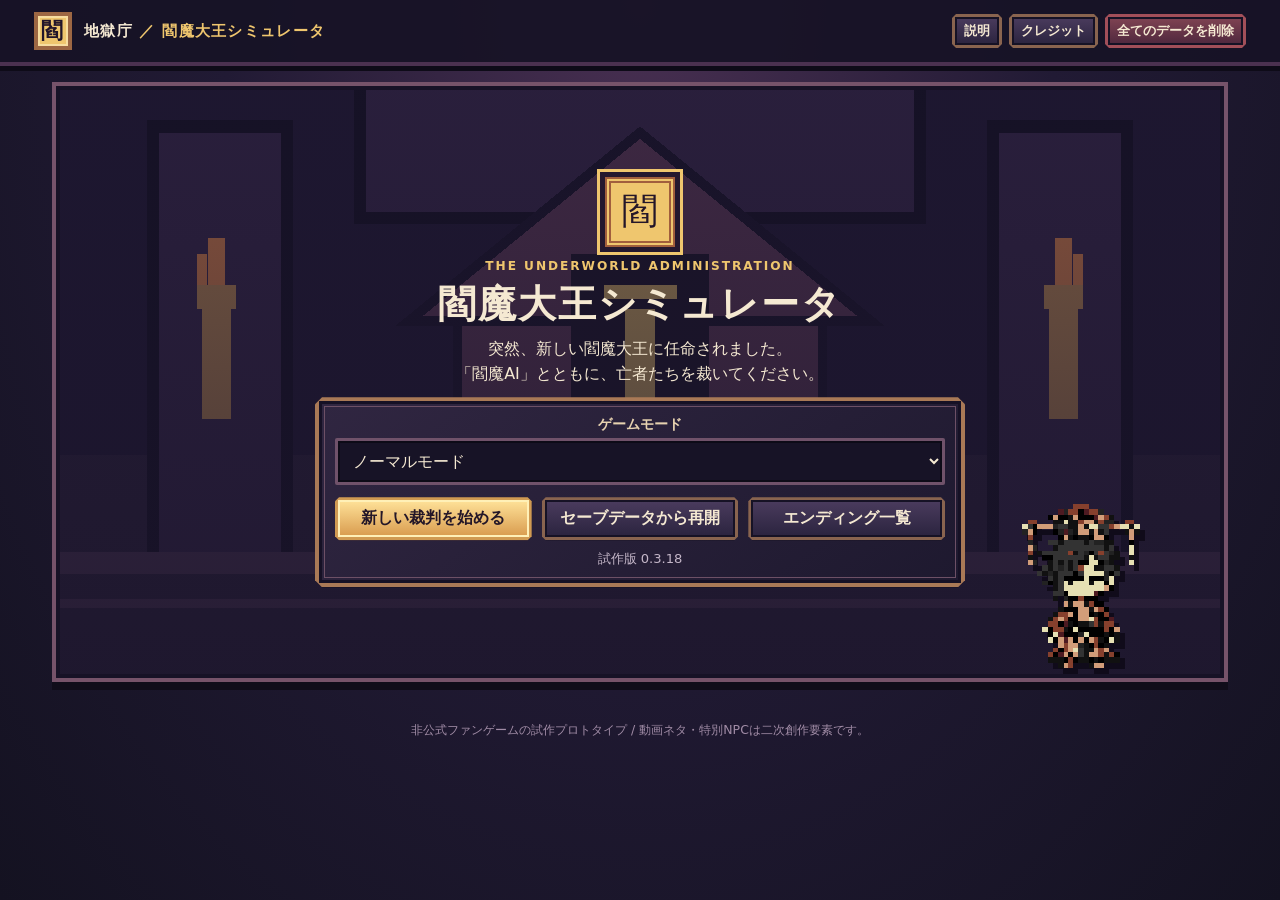
==== index.html @ 57f13fd4 "Add files via upload" ====
<!doctype html>
<html lang="ja">
<head>
  <meta charset="utf-8"><meta name="viewport" content="width=device-width, initial-scale=1">
  <meta name="theme-color" content="#211a34">
  <title>閻魔大王シミュレータ（試作版 0.3.18）</title>
  <link rel="stylesheet" href="css/style.css">
</head>
<body data-page="home">
  <header class="site-header">
    <div class="brand"><span class="brand-mark">閻</span><div class="brand-name">地獄庁 <span>／ 閻魔大王シミュレータ</span></div></div>
    <div class="top-actions"><button class="pixel-button small" onclick="EnmaUI.openHelp('court')">説明</button><button class="pixel-button small" onclick="EnmaUI.showCredits()">クレジット</button><button class="pixel-button small danger" onclick="EnmaUI.confirmClearAllData()">全てのデータを削除</button></div>
  </header>
  <main>
    <section class="home-hero">
      <div class="home-content stack">
        <div class="seal">閻</div>
        <div class="eyebrow">THE UNDERWORLD ADMINISTRATION</div>
        <h1>閻魔大王シミュレータ</h1>
        <p class="home-description">突然、新しい閻魔大王に任命されました。<br>「閻魔AI」とともに、亡者たちを裁いてください。</p>
        <div class="pixel-frame home-menu stack">
          <div>
            <label for="modeSelect">ゲームモード</label>
            <select id="modeSelect"><option value="normal">ノーマルモード</option><option value="sandbox" disabled>サンドボックスモード（未実装）</option></select>
          </div>
          <div class="home-buttons">
            <button class="pixel-button primary" id="startGame">新しい裁判を始める</button>
            <button class="pixel-button" id="continueGame">セーブデータから再開</button>
            <button class="pixel-button" id="endingsButton">エンディング一覧</button>
          </div>
          <p class="muted small-text" style="margin:0">試作版 0.3.18</p>
        </div>
      </div>
      <div class="home-judge" aria-label="閻魔大王">
        <img class="character-image judge" src="assets/judge.svg" alt="閻魔大王のドット絵">
      </div>
    </section>
  </main>
  <footer class="site-footer">非公式ファンゲームの試作プロトタイプ / 動画ネタ・特別NPCは二次創作要素です。</footer>
  <div class="modal-back" id="modalBack" onclick="if(event.target===this)EnmaUI.closeModal()"><div class="modal" id="modal"></div></div>
  <script src="js/config.js"></script><script src="js/data.js"></script><script src="js/content.js"></script><script src="js/storage.js"></script><script src="js/game.js"></script><script src="js/ui.js"></script>
</body></html>
---- css/style.css ----
:root {
  --ink: #f5e9d2;
  --muted: #c4b6c8;
  --gold: #efc66e;
  --gold-deep: #9a633d;
  --panel: #211b35;
  --panel-2: #302642;
  --panel-3: #3d304d;
  --line: #775777;
  --red: #d46b61;
  --green: #9dcc9b;
  --shadow: #090713cc;
}
* { box-sizing: border-box; }

/* 共通レイアウト・ヘッダー */
html { min-height: 100%; background: #171326; }
body {
  min-height: 100vh; margin: 0; color: var(--ink);
  font-family: "Yu Gothic", "Hiragino Kaku Gothic ProN", Meiryo, system-ui, sans-serif;
  background: radial-gradient(ellipse at 50% 0, #493052 0, #211a34 46%, #141221 100%);
  image-rendering: pixelated;
}
button, input, select { font: inherit; }
button { cursor: pointer; }
a { color: var(--gold); }
.site-header {
  min-height: 66px; display: flex; align-items: center; justify-content: space-between;
  gap: 12px; padding: 10px clamp(14px, 3vw, 34px);
  background: #171326eF; border-bottom: 4px solid #4b3150;
  box-shadow: 0 5px 0 #0e0b18; position: relative; z-index: 5;
}
.brand { display: flex; align-items: center; gap: 12px; font-weight: 900; letter-spacing: .08em; }
.brand-mark { display: grid; place-items: center; width: 38px; height: 38px; color: #21152a; background: var(--gold); border: 4px solid #9d6743; box-shadow: inset 0 0 0 2px #f7dda0; font-size: 22px; }
.brand-name { font-size: .96rem; line-height: 1.35; }
.brand-name span { color: var(--gold); }
.top-actions { display: flex; flex-wrap: wrap; gap: 7px; }
.pixel-button {
  color: var(--ink); border: 3px solid #89644f; background: linear-gradient(#4b3c5e, #2a233e);
  box-shadow: inset 0 0 0 2px #161225, 0 3px 0 #110d1b;
  border-radius: 2px; padding: 8px 13px; min-height: 38px; font-weight: 700;
  clip-path: polygon(4px 0,calc(100% - 4px) 0,100% 4px,100% calc(100% - 4px),calc(100% - 4px) 100%,4px 100%,0 calc(100% - 4px),0 4px);
}
.pixel-button:hover { filter: brightness(1.18); transform: translateY(-1px); }
.pixel-button:disabled { opacity: .38; cursor: not-allowed; transform: none; }
.pixel-button.primary { color: #241728; border-color: #d09a52; background: linear-gradient(#ffe39a, #d89a4d); box-shadow: inset 0 0 0 2px #fff0b7, 0 3px 0 #63402f; }
.pixel-button.danger { border-color: #a24f59; background: linear-gradient(#814453, #4e273d); }
.pixel-button.small { min-height: 30px; padding: 5px 9px; font-size: .82rem; }
main { max-width: 1220px; margin: 0 auto; padding: clamp(18px, 3vw, 32px) clamp(12px, 2vw, 22px) 45px; }
.page-title { margin: 0 0 18px; }
.eyebrow { color: var(--gold); font-size: .76rem; font-weight: 900; letter-spacing: .16em; }
h1, h2, h3, p { margin-top: 0; }
h1 { margin-bottom: .45em; font-size: clamp(1.7rem, 4vw, 2.8rem); letter-spacing: .05em; }
h2 { margin-bottom: .6em; font-size: clamp(1.2rem, 2.4vw, 1.6rem); }
h3 { margin-bottom: .35em; font-size: 1rem; }
p { line-height: 1.75; }
.muted { color: var(--muted); }
.small-text { font-size: .82rem; }
.pixel-frame {
  position: relative; padding: 17px; background: linear-gradient(145deg, #302641, #1e192f);
  border: 4px solid #a97956; box-shadow: inset 0 0 0 3px #161125, 0 7px 0 #110d1c, 0 12px 25px #08061177;
  clip-path: polygon(7px 0,calc(100% - 7px) 0,100% 7px,100% calc(100% - 7px),calc(100% - 7px) 100%,7px 100%,0 calc(100% - 7px),0 7px);
}
.pixel-frame::before { content: ""; position: absolute; inset: 5px; border: 1px solid #6d5066; pointer-events: none; }
.stack { display: grid; gap: 15px; }
.row { display: flex; align-items: center; gap: 12px; flex-wrap: wrap; }
.between { justify-content: space-between; }
.grid2 { display: grid; grid-template-columns: minmax(0,1fr) minmax(0,1fr); gap: 14px; }
/* タイトル画面：説明文を短くし、縦方向の余白も小さくしています。 */
body[data-page="home"] main { padding-top: 16px; padding-bottom: 20px; }
.home-hero {
  position: relative; min-height: min(600px, calc(100vh - 180px)); display: grid; place-items: center; text-align: center;
  background: linear-gradient(#1a142a88, #1a142acc), url("../assets/title-bg.svg") center/cover no-repeat;
  border: 4px solid #76536a; box-shadow: inset 0 0 0 4px #171226, 0 8px 0 #100d1a; padding: 16px 14px;
}
/* 裁判画面と同じく、閻魔大王を画面右側の下寄りに配置します。 */
.home-judge {
  position: absolute; right: clamp(12px, 2.2vw, 30px); bottom: 10px; z-index: 1;
  width: clamp(110px, 14vw, 180px); pointer-events: none;
}
.home-judge .character-image.judge { width: clamp(92px, 10vw, 140px); max-height: 220px; }
.home-content { position: relative; z-index: 2; }
.seal { width: 104px; height: 104px; display: grid; place-items: center; margin: 0 auto 20px; color: #241629; background: var(--gold); border: 8px double #a15e3d; box-shadow: 0 0 0 5px #24182e, 0 0 0 8px var(--gold); font-family: serif; font-size: 3.2rem; }
.home-content { width: min(650px, 100%); }
.home-content.stack { gap: 7px; }
.home-content .seal { width: 70px; height: 70px; margin: 0 auto 5px; font-size: 2.25rem; border-width: 6px; }

.home-content h1 { margin: 0; font-size: clamp(1.55rem, 3.5vw, 2.35rem); }
.home-description { margin: 0 0 4px; line-height: 1.55; }
.home-menu { gap: 8px; padding: 12px 16px; }
.home-menu label { margin: 2px 0 4px; }
label { display: block; margin: 9px 0 6px; color: #e7d2b0; font-size: .9rem; font-weight: 700; }
select, input[type="text"] {
  width: 100%; color: var(--ink); background: #171326; border: 3px solid #70526a; border-radius: 2px;
  padding: 10px 11px; outline: none; box-shadow: inset 0 0 0 2px #0d0b17;
}
select:focus, input:focus { border-color: var(--gold); }
.home-buttons { display: grid; grid-template-columns: repeat(3, minmax(0, 1fr)); gap: 10px; margin-top: 4px; }
.home-buttons .pixel-button { padding-left: 8px; padding-right: 8px; }
.status-summary { display: flex; gap: 10px; flex-wrap: wrap; margin: 10px 0 17px; }
.status-chip { display: inline-flex; align-items: center; gap: 9px; padding: 7px 12px; border: 3px solid #64485f; background: #261e39; box-shadow: inset 0 0 0 2px #151122; font-weight: 800; }
.pixel-icon { color: var(--gold); }
/* 裁判画面 */
.court-scene {
  display: grid; grid-template-columns: minmax(125px,.68fr) minmax(340px,2.35fr) minmax(135px,.78fr);
  gap: 14px; align-items: stretch; min-height: 460px; padding: 18px;
  background: linear-gradient(#1e1830aa,#1e1830bb), url("../assets/court-bg.svg") center/cover no-repeat;
  border: 4px solid #76536a; box-shadow: inset 0 0 0 4px #171226, 0 7px 0 #100d1a;
}
.character-card { display: flex; flex-direction: column; align-items: center; justify-content: end; text-align: center; padding: 10px 7px 15px; min-width: 0; }
.character-image { display: block; width: clamp(78px, 9vw, 126px); height: auto; max-height: 225px; object-fit: contain; image-rendering: pixelated; filter: drop-shadow(5px 6px 0 #100b1a); }
.character-image.judge { width: clamp(102px, 12vw, 158px); max-height: 260px; }
.character-name { margin: 7px 0 3px; color: var(--gold); font-weight: 900; text-shadow: 2px 2px #1b1325; }
.character-sub { margin: 0; color: #e1d0d9; font-size: .78rem; line-height: 1.5; }
.case-panel { align-self: center; min-width: 0; padding: clamp(13px,2vw,21px); background: #1b172cf2; border: 4px solid #c08a5a; box-shadow: inset 0 0 0 3px #100d1d, 0 5px 0 #100d1d; }
.case-heading { display: flex; justify-content: space-between; align-items: flex-start; flex-wrap: wrap; gap: 8px; }
.case-tag { display: inline-block; padding: 4px 8px; border: 2px solid #8b6656; color: #efd39e; background: #362641; font-size: .78rem; }
.deed-list { display: grid; gap: 8px; margin: 13px 0 18px; }
.deed-card { display: grid; grid-template-columns: 36px 1fr; gap: 10px; align-items: start; padding: 10px; background: #302640; border: 2px solid #5a4260; box-shadow: inset 0 0 0 2px #1b162b; }
.deed-number { display: grid; place-items: center; width: 30px; height: 30px; color: #281b2e; background: var(--gold); border: 2px solid #ad754b; font-weight: 900; }
.deed-card h3 { color: #ffe0a0; line-height: 1.5; }
.deed-card p { margin: 0; color: #e0d4df; font-size: .86rem; line-height: 1.55; }
.range-wrap { padding-top: 2px; }
input[type="range"] { width: 100%; accent-color: #e5ae59; cursor: pointer; }
.range-labels { display: flex; justify-content: space-between; color: var(--muted); font-size: .78rem; }
.ai-comment { margin-top: 14px; padding: 11px 13px; border: 3px solid #7d6494; background: #2d2342; box-shadow: inset 0 0 0 2px #171225; line-height: 1.65; }
.ai-comment strong { color: #d8b5ef; }
.ai-name { display: inline-flex; align-items: center; gap: .28em; vertical-align: middle; white-space: nowrap; }
.ai-name img { width: 1.18em; height: 1.18em; object-fit: contain; image-rendering: pixelated; vertical-align: middle; }
.hidden { display: none !important; }
.pixel-meter { height: 13px; padding: 2px; border: 2px solid #66506a; background: #171225; box-shadow: inset 0 0 0 1px #090711; }
.pixel-meter i { display: block; height: 100%; background: repeating-linear-gradient(90deg,#d17a59 0 8px,#e8b265 8px 12px); }
.review-stats { display: grid; grid-template-columns: 1fr; grid-template-rows: repeat(2, minmax(0,1fr)); gap: 8px; }
.review-stat { display: flex; align-items: center; justify-content: space-between; gap: 12px; min-height: 52px; padding: 9px 12px; border: 2px solid #634860; background: #2b223d; box-shadow: inset 0 0 0 2px #171225; }
.review-stat small { display: block; color: var(--muted); margin-bottom: 0; font-size: .82rem; }
.review-stat strong { display: block; color: var(--gold); font-size: 1.02rem; text-align: right; }
.hell-list { display: grid; grid-template-columns: 1fr 1fr; gap: 5px 18px; }
.hell-row { padding: 5px 0; }
.hell-row-heading { display: flex; justify-content: space-between; gap: 10px; margin-bottom: 7px; }
.condition { color: #ead4a3; font-size: .82rem; }
.modal-back { display: none; place-items: center; position: fixed; inset: 0; z-index: 30; padding: 16px; background: #080611d9; }
.modal-back.show { display: grid; }
.modal { width: min(700px,100%); max-height: 88vh; overflow: auto; padding: 20px; background: #241c36; border: 4px solid #a97956; box-shadow: inset 0 0 0 3px #130f20, 0 15px 60px #000b; }
.modal-heading { display: flex; align-items: center; justify-content: space-between; gap: 12px; margin-bottom: 12px; }
.modal-heading h2 { margin: 0; }
.collection-list, .save-list { display: grid; gap: 9px; max-height: 55vh; overflow: auto; padding-right: 4px; }
.collection-item, .save-slot { padding: 11px 12px; border: 2px solid #604761; background: #302640; }
.collection-item p { margin: 5px 0; font-size: .9rem; }
.collection-item small { color: #d6b8d1; }
.save-slot { display: flex; align-items: center; justify-content: space-between; gap: 12px; }
.button-row { display: flex; gap: 8px; flex-wrap: wrap; margin-top: 12px; }
.toast { min-height: 1.4em; color: var(--green); }
.page-center { min-height: 68vh; display: grid; place-items: center; }
.ending-card, .gameover-card { width: min(720px,100%); text-align: center; }
.ending-card .seal { margin-top: 5px; }
.gameover-card .seal { color: #fff0dc; background: #a5464e; border-color: #682c42; box-shadow: 0 0 0 5px #24182e, 0 0 0 8px #a5464e; }
.site-footer { padding: 20px 12px 28px; text-align: center; color: #a18ca6; font-size: .78rem; }
@media (max-width: 1000px) {
  .home-content { width: min(620px, calc(100% - 300px)); }
}
@media (max-width: 850px) {
  .home-content { width: min(650px, calc(100% - 200px)); }
  .home-judge { right: 4px; bottom: 8px; width: 96px; flex-direction: column; justify-content: flex-end; gap: 0; min-height: 0; }
  .home-judge .character-image.judge { width: 84px; max-height: 116px; }
  .home-judge .character-sub { display: none; }
  .court-scene { grid-template-columns: 1fr; gap: 6px; }
  .character-card { flex-direction: row; justify-content: center; gap: 12px; min-height: 118px; }
  .character-image { width: 68px; max-height: 105px; }
  .character-image.judge { width: 84px; max-height: 116px; }
  .case-panel { order: 2; }
  .character-card:first-child { order: 1; }
  .character-card:last-child { order: 3; }
  .hell-list { grid-template-columns: 1fr; }
}
@media (max-width: 560px) {
  .home-content { width: calc(100% - 150px); }
  .home-judge { right: 2px; bottom: 6px; width: 68px; }
  .home-judge .character-image.judge { width: 62px; max-height: 92px; }
  .home-judge .character-name { font-size: .68rem; }
  .site-header { align-items: flex-start; flex-direction: column; }
  .top-actions { width: 100%; }
  .top-actions .pixel-button { flex: 1; }
  .home-buttons, .grid2, .review-stats { grid-template-columns: 1fr; }
  .save-slot { align-items: flex-start; flex-direction: column; }
  .case-panel { padding: 12px; }
  .deed-card { grid-template-columns: 29px 1fr; padding: 8px; }
  .deed-number { width: 25px; height: 25px; }
}


/* 裁判画面の密度調整・判決結果モーダル */
body[data-page="court"] .court-main { max-width: 1380px; padding: 10px clamp(10px, 1.5vw, 20px) 12px; }
body[data-page="court"] .site-header { min-height: 58px; padding-top: 7px; padding-bottom: 7px; }
body[data-page="court"] .site-footer { display: none; }
.court-topline { display: flex; justify-content: space-between; align-items: center; gap: 12px; margin: 0 2px 8px; min-height: 22px; }
.court-topline #phaseLabel { font-size: .78rem; }
.court-topline #progressText { font-size: .8rem; }
.court-scene { min-height: 0; height: min(470px, calc(100vh - 132px)); padding: 10px; gap: 10px; }
.character-card { padding: 4px 3px 8px; }
.character-image { max-height: 190px; width: clamp(72px, 8vw, 112px); }
.character-image.judge { max-height: 220px; width: clamp(92px, 10vw, 140px); }
.case-panel { padding: clamp(10px, 1.2vw, 15px); }
.case-heading { align-items: center; }
.case-heading .eyebrow { margin-bottom: 2px; }
.case-heading h2 { font-size: 1.05rem; margin: 0; }
.deed-list { gap: 6px; margin: 8px 0 10px; }
.deed-card { padding: 7px 8px; gap: 8px; }
.deed-card h3 { font-size: .92rem; margin-bottom: 2px; }
.deed-card p { font-size: .8rem; line-height: 1.42; }
.verdict-controls { margin-top: 8px !important; justify-content: flex-end; }
.verdict-controls .muted { margin-right: auto; font-size: .76rem; }
#yearsInput, #hellSelect { padding-top: 7px; padding-bottom: 7px; }
body[data-page="court"] main { padding-bottom: 10px; }
/* 判決結果モーダル */
.verdict-modal-body { display: grid; grid-template-columns: minmax(145px,.78fr) minmax(0,1.8fr); gap: 18px; align-items: center; }
.verdict-soul-wrap { display: flex; flex-direction: column; align-items: center; justify-content: center; gap: 8px; min-width: 0; }
.verdict-soul { display: block; width: auto; height: 150px; max-width: 100%; object-fit: contain; image-rendering: pixelated; filter: drop-shadow(4px 5px 0 #100b1a); }
.speech-bubble { position: relative; padding: 9px 12px; width: 100%; text-align: center; color: #291b2a; background: #ffe5a5; border: 3px solid #a97956; font-weight: 900; line-height: 1.4; }
.speech-bubble::before { content: ""; position: absolute; top: -9px; left: calc(50% - 7px); width: 12px; height: 12px; background: #ffe5a5; border-top: 3px solid #a97956; border-left: 3px solid #a97956; transform: rotate(45deg); }
.verdict-soul-name { color: var(--gold); font-size: .84rem; }
.verdict-summary { min-width: 0; }
.verdict-summary-label { color: var(--muted); font-size: .8rem; }
.verdict-destination { margin-top: 4px; color: var(--gold); font-size: 1.35rem; font-weight: 900; }
.verdict-term { margin-top: 5px; font-size: .95rem; }
.verdict-term strong { font-size: 1.3rem; }
.verdict-ai { margin-top: 14px; font-size: .9rem; }
.verdict-modal-actions { display: flex; justify-content: flex-end; margin-top: 18px; }
.verdict-modal-actions .pixel-button { min-width: 180px; }
@media (max-height: 760px) and (min-width: 851px) {
  .court-scene { height: calc(100vh - 112px); }
  .character-image { max-height: 160px; }
  .character-image.judge { max-height: 185px; }
  .case-panel { padding: 9px 12px; }
  .deed-list { margin: 6px 0 8px; }
  .deed-card { padding: 5px 7px; }
}
@media (max-width: 850px) {
  body[data-page="court"] .court-main { padding: 10px 10px 18px; }
  .court-scene { height: auto; min-height: 0; }
  /* モバイル画面では、判決結果のキャラクターと内容を縦に並べます。 */
  .verdict-modal-body { grid-template-columns: 1fr; }
  .verdict-soul { height: 115px; }
  .verdict-soul-wrap { display: grid; grid-template-columns: 90px 1fr; }
  .verdict-soul-name { grid-column: 1 / -1; }
}

/* 新任大王の就任手続き画面 */
body[data-page="appointment"] main { max-width: 1000px; padding-top: 18px; padding-bottom: 22px; }
.appointment-card { display: grid; grid-template-columns: minmax(0, 1fr) minmax(250px, .8fr); gap: 16px; align-items: center; padding: 18px; }
.ai-avatar { width: 58px; height: 58px; display: grid; place-items: center; flex: 0 0 auto; padding: 5px; background: #171326; border: 4px double #a15e3d; box-shadow: 0 0 0 3px #24182e; }
.ai-avatar img { width: 100%; height: 100%; object-fit: contain; image-rendering: pixelated; }
.appointment-intro { padding: 12px 14px; border: 3px solid #715775; background: #2b223d; }
.appointment-intro p:last-child { margin-bottom: 0; }
.appointment-name { padding: 14px; border: 3px solid #a97956; background: #211b35; }
.avatar-selector { margin-top: 14px; }
.avatar-selector label { margin: 0 0 8px; }
.avatar-choices { display: flex; flex-wrap: wrap; justify-content: center; gap: 8px; }
.avatar-choice { width: 66px; height: 136px; display: grid; place-items: center; padding: 1px; border: 3px solid #604761; background: #171326; box-shadow: inset 0 0 0 2px #0d0b17; }
.avatar-choice img { width: 100%; height: 100%; max-width: none; max-height: none; object-fit: contain; image-rendering: pixelated; }
.avatar-choice.selected { border-color: var(--gold); background: #3b2e43; box-shadow: inset 0 0 0 2px #e1b95e, 0 0 0 2px #8e633e; }
.avatar-choice.locked { cursor: not-allowed; opacity: .55; }
.avatar-choice.locked img { filter: grayscale(1) brightness(.32); }
.avatar-choice:disabled { opacity: .6; }
.appointment-actions { grid-column: 1 / -1; display: flex; justify-content: flex-end; }
@media (max-width: 650px) {
  .appointment-card { grid-template-columns: 1fr; }
  .appointment-actions { grid-column: auto; }
}


/* 期末の振り返り画面を裁判画面に近い高さへ圧縮します。 */
body[data-page="review"] .site-header { min-height: 54px; padding-top: 6px; padding-bottom: 6px; }
body[data-page="review"] main.review-main { max-width: 1180px; padding: 10px clamp(10px, 1.5vw, 20px) 12px; }
body[data-page="review"] .site-footer { display: none; }
.review-page-title { margin: 0 0 8px; }
.review-page-title h1 { margin: 2px 0 0; font-size: clamp(1.35rem, 2.6vw, 1.9rem); }
.review-page-title p { margin: 2px 0 0; font-size: .85rem; line-height: 1.4; }
.review-layout { display: grid; grid-template-columns: minmax(0, .95fr) minmax(0, 1.05fr); gap: 12px; align-items: stretch; min-height: min(390px, calc(100vh - 220px)); }
.review-left { display: grid; gap: 10px; align-content: stretch; min-height: 390px; }
.review-panel { padding: 15px 16px; display: grid; gap: 10px; align-content: start; }
.review-left > .review-panel { height: 100%; min-height: 390px; grid-template-rows: auto auto auto 1fr auto; align-content: stretch; gap: 9px; padding: 12px 13px; }
.review-panel h2 { font-size: 1rem; margin: 0; }
.review-panel-heading { display: flex; align-items: center; justify-content: space-between; gap: 8px; }
.review-rating { color: var(--gold); font-size: 1.08rem; font-weight: 900; white-space: nowrap; }
.review-staff-text, .staff-event-text { margin: 0; font-size: .9rem; line-height: 1.55; }
.review-ai { align-self: end; margin-top: 0; padding: 8px 10px; border-width: 2px; font-size: .84rem; line-height: 2.5; }
.review-ai-text { font-size: .94rem; }
.staff-event-panel { min-height: 0; }
.staff-event-panel .eyebrow { font-size: .65rem; }
.hell-review-panel { min-height: 390px; height: 100%; grid-template-rows: auto auto 1fr; }
.hell-review-panel .hell-list { grid-template-columns: 1fr; gap: 5px; align-content: space-between; }
.hell-review-panel .hell-row { padding: 3px 0; }
.hell-review-panel .hell-row-heading { font-size: .86rem; margin-bottom: 5px; }
.hell-review-panel .condition { font-size: .76rem; }
.hell-review-panel .pixel-meter { height: 10px; }
.review-next-row { margin-top: 10px; }
.review-next-row .pixel-button { min-width: 170px; }
.ending-list { display: grid; gap: 8px; }
.ending-entry { display: flex; align-items: flex-start; gap: 11px; padding: 10px 12px; border: 2px solid #604761; background: #302640; }
.ending-entry-mark { flex: 0 0 22px; color: var(--gold); font-weight: 900; text-align: center; }
.ending-entry p { margin: 4px 0 0; font-size: .84rem; line-height: 1.45; color: var(--muted); }
.ending-entry.undiscovered { opacity: .58; }
.auto-save-slot { margin-bottom: 9px; border-color: #a97956; }
@media (max-width: 850px) {
  .review-layout { grid-template-columns: 1fr; min-height: 0; }
  .review-left { min-height: 0; }
  .review-left > .review-panel { height: auto; min-height: 0; grid-template-rows: auto auto auto auto; }
  .hell-review-panel { min-height: 0; grid-template-rows: auto auto auto; }
  .hell-review-panel .hell-list { grid-template-columns: 1fr 1fr; height: auto; }
}
@media (max-width: 560px) {
  .review-layout { gap: 8px; }
  .review-stats { grid-template-columns: 1fr; grid-template-rows: auto auto; }
  .hell-review-panel .hell-list { grid-template-columns: 1fr 1fr; }
  .review-next-row { align-items: stretch; flex-direction: column; }
  .review-next-row .pixel-button { width: 100%; }
  .avatar-choice { width: 52px; height: 68px; }
}

/* 獄卒イベント画面 */
body[data-page="event"] .site-header { min-height: 58px; padding-top: 7px; padding-bottom: 7px; }
body[data-page="event"] main.event-main { max-width: 980px; padding: 14px clamp(10px, 2vw, 22px) 18px; }
body[data-page="event"] .site-footer { display: none; }
.event-topline { display: flex; justify-content: space-between; align-items: end; gap: 12px; margin-bottom: 12px; }
.event-topline h1 { margin: 3px 0 0; font-size: clamp(1.35rem, 2.8vw, 1.9rem); }
.staff-event-card { display: grid; gap: 14px; padding: clamp(14px, 2.2vw, 22px); }
.staff-speaker-row { display: flex; align-items: center; gap: 13px; padding-bottom: 10px; border-bottom: 2px solid #604761; }
.staff-avatar { flex: 0 0 76px; width: 76px; height: 76px; display: grid; place-items: center; background: #171326; border: 3px solid #80604f; box-shadow: inset 0 0 0 2px #0d0b17; }
.staff-avatar img { width: 60px; height: 60px; image-rendering: pixelated; }
.staff-speaker-row h2 { margin: 3px 0 0; font-size: 1.15rem; }
.staff-event-body { padding: 13px 15px; background: #211b35; border: 3px solid #715775; }
.staff-event-body h3 { margin-bottom: 7px; color: var(--gold); }
.staff-event-body p { margin: 0; line-height: 1.65; }
.event-choices { display: grid; gap: 9px; }
.event-option { min-height: 46px; text-align: left; padding: 10px 14px; }
.event-result { padding: 14px; border: 3px solid #b58b43; background: #2b223d; }
.event-reaction-label { color: var(--gold); font-size: .78rem; font-weight: 900; letter-spacing: .08em; }
.event-reaction { margin: 5px 0 10px; padding: 10px 12px; color: #291b2a; background: #ffe5a5; border: 3px solid #a97956; font-weight: 900; line-height: 1.5; }
.event-result-text { margin: 0 0 6px; }
.event-effect-text { margin: 0; color: var(--green); font-size: .88rem; font-weight: 700; }
.event-footer { display: flex; justify-content: flex-end; }
.term-cap-note { margin: 5px 0 0; font-size: .75rem; line-height: 1.35; }
.danger-text { color: #ffaaa4; font-weight: 800; }
@media (max-width: 560px) {
  .event-topline { align-items: start; }
  .staff-avatar { flex-basis: 62px; width: 62px; height: 62px; }
  .staff-avatar img { width: 50px; height: 50px; }
  .event-footer .pixel-button { width: 100%; }
}


/* クリア・ゲームオーバー画面は、カードの内容に合わせて高さを抑えます。 */
body[data-page="ending"] .page-center,
body[data-page="gameover"] .page-center {
  min-height: 0;
  padding-top: clamp(18px, 3vh, 30px);
  padding-bottom: clamp(20px, 3vh, 30px);
}
.debug-page-list { display: grid; grid-template-columns: repeat(2, minmax(0, 1fr)); gap: 8px; }
.debug-page-list .pixel-button { width: 100%; }
@media (max-width: 560px) { .debug-page-list { grid-template-columns: 1fr; } }


/* 振り返り画面から開く地獄の様子 */
.hell-report-help { margin: -3px 0 4px; }
.hell-row-button {
  display: block; width: 100%; color: var(--ink); text-align: left; font: inherit;
  border: 0; border-radius: 2px; background: transparent; cursor: pointer;
  transition: background .12s ease;
}
.hell-row-button:hover, .hell-row-button:focus-visible { background: #ffffff0d; outline: 2px solid #b58b43; outline-offset: 2px; }
.hell-row-button .hell-row-heading { display: flex; align-items: center; }
.hell-row-button .pixel-meter { display: block; }
.modal.hell-modal { width: min(900px, 100%); }
.hell-scene {
  position: relative; isolation: isolate; display: flex; align-items: end; justify-content: center;
  min-height: min(54vh, 410px); padding: 50px 22px 24px; overflow: hidden;
  border: 4px solid #a97956; box-shadow: inset 0 0 0 3px #171225, 0 6px 0 #100d1a;
  background-position: center; background-size: cover;
}
.hell-scene::before {
  content: ""; position: absolute; inset: 0; z-index: -1; opacity: .52;
  background: url("../assets/hell_overhead_base.svg") center/cover no-repeat;
  image-rendering: pixelated;
}
/* 2地獄ずつ、用意された4種類の俯瞰画像を割り当てます。 */
.hell-scene-1::before, .hell-scene-2::before { background-image: url("../assets/hell_overhead_base.svg"); }
.hell-scene-3::before, .hell-scene-4::before { background-image: url("../assets/hell_overhead_base-2.svg"); }
.hell-scene-5::before, .hell-scene-6::before { background-image: url("../assets/hell_overhead_base-3.svg"); }
.hell-scene-7::before, .hell-scene-8::before { background-image: url("../assets/hell_overhead_base-4.svg"); }
.hell-scene-1 { background-image: linear-gradient(180deg, #9d3e2f 0%, #542539 48%, #21152c 100%); }
.hell-scene-2 { background-image: linear-gradient(180deg, #9a5c35 0%, #53334b 50%, #21152c 100%); }
.hell-scene-3 { background-image: linear-gradient(180deg, #6b493b 0%, #36314d 50%, #19162b 100%); }
.hell-scene-4 { background-image: linear-gradient(180deg, #51405f 0%, #342443 52%, #171326 100%); }
.hell-scene-5 { background-image: linear-gradient(180deg, #315c69 0%, #28354d 52%, #171326 100%); }
.hell-scene-6 { background-image: linear-gradient(180deg, #3e5277 0%, #282b4c 52%, #151326 100%); }
.hell-scene-7 { background-image: linear-gradient(180deg, #45405e 0%, #30243e 52%, #130f22 100%); }
.hell-scene-8 { background-image: linear-gradient(180deg, #28263d 0%, #1c1a30 52%, #0d0b18 100%); }
.hell-scene-label {
  position: absolute; top: 12px; left: 14px; padding: 5px 9px;
  color: #ffe4a2; background: #171225cc; border: 2px solid #a97956;
  font-weight: 900; letter-spacing: .06em;
}
.hell-inmate-grid {
  display: grid;
  grid-template-columns: repeat(var(--inmate-columns, 5), minmax(0, 1fr));
  grid-template-rows: repeat(var(--inmate-rows, 3), minmax(76px, 1fr));
  justify-items: center; align-items: end;
  gap: 2px 4px; width: 100%; min-height: 250px;
  padding: 18px 12px 4px;
}
.hell-inmate-sprite {
  position: relative; left: var(--sprite-x, 0px); top: var(--sprite-y, 0px);
  justify-self: center; align-self: end;
  display: block; width: 43px; height: 62px; object-fit: contain;
  image-rendering: pixelated; filter: drop-shadow(3px 4px 0 #100b1a);
}
.hell-inmate-horizontal { animation: soulPixelNudgeHorizontal 1.2s steps(1, end) infinite; }
.hell-inmate-vertical { animation: soulPixelNudgeVertical 1.2s steps(1, end) infinite; }
@keyframes soulPixelNudgeHorizontal {
  0%, 100% { transform: translateX(0); }
  25% { transform: translateX(1px); }
  50% { transform: translateX(0); }
  75% { transform: translateX(-1px); }
}
@keyframes soulPixelNudgeVertical {
  0%, 100% { transform: translateY(0); }
  25% { transform: translateY(1px); }
  50% { transform: translateY(0); }
  75% { transform: translateY(-1px); }
}
.hell-empty { align-self: center; padding: 20px; color: #f1dcae; text-align: center; font-weight: 800; }

/* 判決履歴：内部評価は載せず、実際に表示した判決情報と反応だけを表示 */
.modal.history-modal { width: min(820px, 100%); }
.history-list { display: grid; gap: 10px; max-height: 68vh; overflow: auto; padding: 2px 4px 2px 0; }
.history-entry { padding: 12px 13px; border: 2px solid #604761; background: #302640; }
.history-entry-heading { display: flex; flex-wrap: wrap; align-items: center; gap: 9px; margin-bottom: 9px; }
.history-entry-heading strong { color: var(--gold); }
.history-entry-deeds { font-size: .88rem; }
.history-entry-deeds b, .history-verdict b, .history-quote b, .history-ai b { color: #e9c98c; }
.history-deeds { margin: 5px 0 8px; padding-left: 22px; }
.history-deeds li { margin: 2px 0; line-height: 1.5; }
.history-verdict, .history-quote, .history-ai { margin: 5px 0 0; font-size: .86rem; line-height: 1.55; }
.history-quote { color: #ffe5a5; }
.history-ai { color: #d9c6ea; }
.review-next-row .button-row { display: flex; flex-wrap: wrap; justify-content: flex-end; gap: 8px; }
@media (max-width: 850px) {
  .hell-scene { min-height: 300px; }
  .review-next-row .button-row { width: 100%; }
  .review-next-row .button-row .pixel-button { flex: 1 1 auto; }
}
@media (max-width: 560px) {
  .hell-scene { min-height: 260px; padding: 44px 10px 18px; }
  .hell-inmate-grid { grid-template-columns: repeat(var(--inmate-columns, 5), minmax(0, 1fr)); grid-template-rows: repeat(var(--inmate-rows, 3), minmax(68px, 1fr)); min-height: 220px; gap: 2px 2px; padding-right: 6px; padding-left: 6px; }
  .hell-inmate-sprite { width: 36px; height: 54px; }
  .review-next-row .button-row { flex-direction: column; }
  .review-next-row .button-row .pixel-button { width: 100%; }
}
@media (prefers-reduced-motion: reduce) {
  .hell-inmate-sprite { animation: none; }
}

.event-ai-comment { margin-top: 7px; padding: 6px 9px; border-width: 2px; font-size: .8rem; line-height: 1.35; }
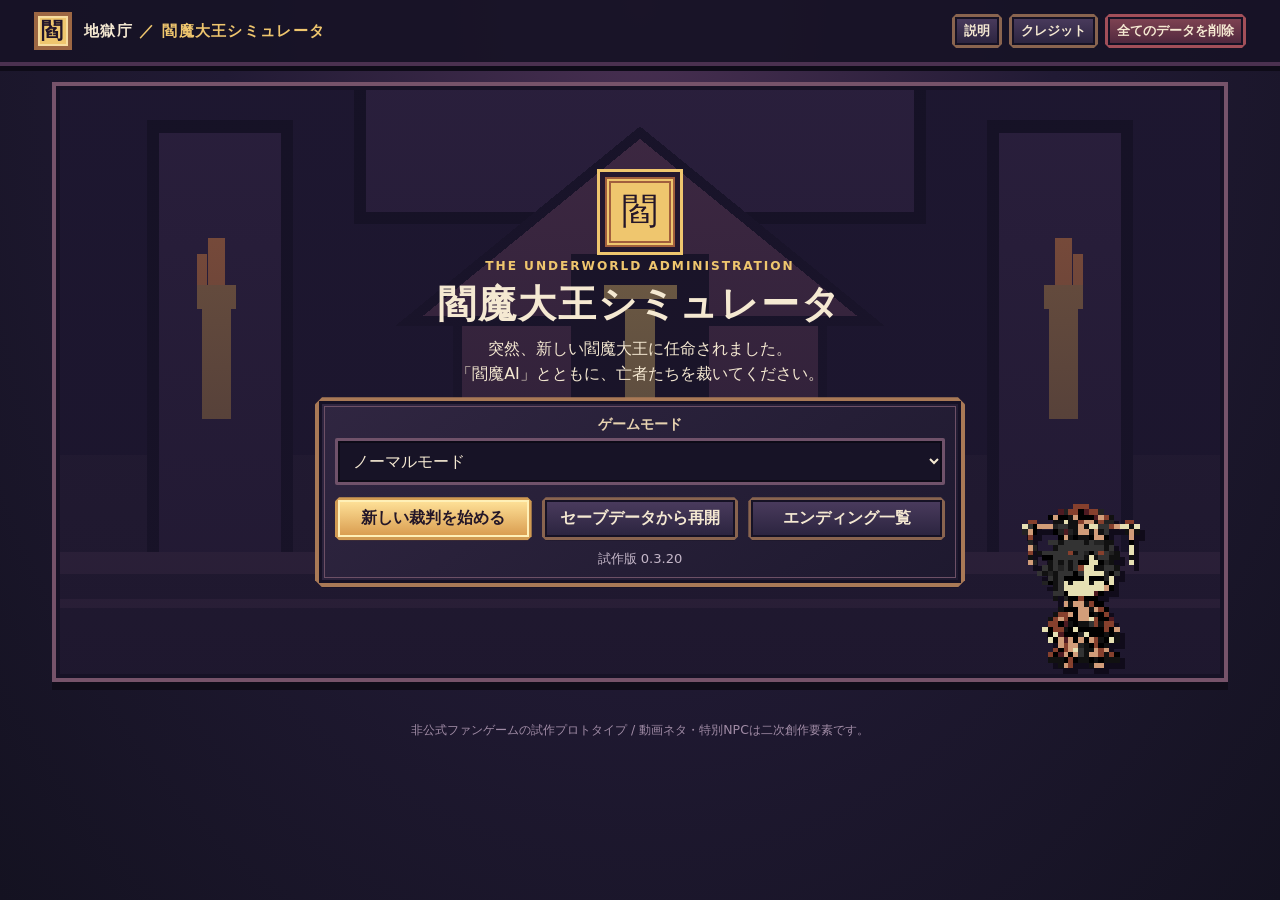
==== commit 6e4b8004: "Add files via upload" ====
--- a/index.html
+++ b/index.html
@@ -3,7 +3,7 @@
 <head>
   <meta charset="utf-8"><meta name="viewport" content="width=device-width, initial-scale=1">
   <meta name="theme-color" content="#211a34">
-  <title>閻魔大王シミュレータ（試作版 0.3.18）</title>
+  <title>閻魔大王シミュレータ（試作版 0.3.20）</title>
   <link rel="stylesheet" href="css/style.css">
 </head>
 <body data-page="home">
@@ -21,14 +21,14 @@
         <div class="pixel-frame home-menu stack">
           <div>
             <label for="modeSelect">ゲームモード</label>
-            <select id="modeSelect"><option value="normal">ノーマルモード</option><option value="sandbox" disabled>サンドボックスモード（未実装）</option></select>
+            <select id="modeSelect"><option value="normal">ノーマルモード</option><option value="sandbox">サンドボックスモード</option></select>
           </div>
           <div class="home-buttons">
             <button class="pixel-button primary" id="startGame">新しい裁判を始める</button>
             <button class="pixel-button" id="continueGame">セーブデータから再開</button>
             <button class="pixel-button" id="endingsButton">エンディング一覧</button>
           </div>
-          <p class="muted small-text" style="margin:0">試作版 0.3.18</p>
+          <p class="muted small-text" style="margin:0">試作版 0.3.20</p>
         </div>
       </div>
       <div class="home-judge" aria-label="閻魔大王">
--- a/css/style.css
+++ b/css/style.css
@@ -110,7 +110,26 @@
 .character-card { display: flex; flex-direction: column; align-items: center; justify-content: end; text-align: center; padding: 10px 7px 15px; min-width: 0; }
 .character-image { display: block; width: clamp(78px, 9vw, 126px); height: auto; max-height: 225px; object-fit: contain; image-rendering: pixelated; filter: drop-shadow(5px 6px 0 #100b1a); }
 .character-image.judge { width: clamp(102px, 12vw, 158px); max-height: 260px; }
-.character-name { margin: 7px 0 3px; color: var(--gold); font-weight: 900; text-shadow: 2px 2px #1b1325; }
+.character-label { width: 100%; min-width: 0; }
+/* 亡者名は従来どおりキャラクターカード内に表示し、表示高さも通常の名前欄に制限します。 */
+.character-name {
+  margin: 7px 0 3px; color: var(--gold); font-weight: 900; text-shadow: 2px 2px #1b1325;
+  line-height: 1.5; max-height: 3em; overflow: hidden; overflow-wrap: anywhere;
+}
+/* 閻魔大王名のためのレイアウト用スペース。名前本体は下の画面全体レイヤーに表示します。 */
+.character-name-slot { position: relative; width: 100%; height: 1.5em; flex: 0 0 1.5em; margin: 7px 0 3px; }
+.enma-name-viewport {
+  /* 画面全体をクリップ領域にし、名前が画面の外へ出た部分だけを隠します。 */
+  position: fixed; inset: 0; z-index: 12;
+  width: 100vw; height: 100vh; height: 100dvh; overflow: hidden; pointer-events: none;
+}
+.enma-name-text {
+  /* 名前の中心だけを従来の名前欄の中心に合わせ、幅は画面幅いっぱいにします。 */
+  position: absolute; top: var(--enma-name-center-y, 50%); left: var(--enma-name-center-x, 50%);
+  transform: translate(-50%, -50%); width: 100vw; max-height: none; overflow: visible; margin: 0;
+  color: var(--gold); font-weight: 900; text-shadow: 2px 2px #1b1325;
+  line-height: 1.5; overflow-wrap: anywhere; text-align: center;
+}
 .character-sub { margin: 0; color: #e1d0d9; font-size: .78rem; line-height: 1.5; }
 .case-panel { align-self: center; min-width: 0; padding: clamp(13px,2vw,21px); background: #1b172cf2; border: 4px solid #c08a5a; box-shadow: inset 0 0 0 3px #100d1d, 0 5px 0 #100d1d; }
 .case-heading { display: flex; justify-content: space-between; align-items: flex-start; flex-wrap: wrap; gap: 8px; }
@@ -165,6 +184,7 @@
   .home-judge .character-sub { display: none; }
   .court-scene { grid-template-columns: 1fr; gap: 6px; }
   .character-card { flex-direction: row; justify-content: center; gap: 12px; min-height: 118px; }
+  .character-label { flex: 1 1 0; width: auto; }
   .character-image { width: 68px; max-height: 105px; }
   .character-image.judge { width: 84px; max-height: 116px; }
   .case-panel { order: 2; }
@@ -209,6 +229,13 @@
 .deed-card p { font-size: .8rem; line-height: 1.42; }
 .verdict-controls { margin-top: 8px !important; justify-content: flex-end; }
 .verdict-controls .muted { margin-right: auto; font-size: .76rem; }
+.verdict-action-buttons { justify-content: flex-end; gap: 8px; }
+.lie-feedback { margin-top: 9px; padding: 8px 10px; border: 2px solid #7d6494; background: #2d2342; font-size: .84rem; line-height: 1.55; }
+.lie-feedback p { margin: 0; }
+.lie-feedback p + p { margin-top: 5px; }
+.lie-feedback b { color: #e9c98c; }
+.lie-feedback-ai { color: #d8c9ed; }
+.deed-card.deed-revealed { border-color: #e5ae59; background: #59402f; box-shadow: inset 0 0 0 2px #382333, 0 0 0 1px #e5ae59; }
 #yearsInput, #hellSelect { padding-top: 7px; padding-bottom: 7px; }
 body[data-page="court"] main { padding-bottom: 10px; }
 /* 判決結果モーダル */
@@ -240,8 +267,9 @@
   /* モバイル画面では、判決結果のキャラクターと内容を縦に並べます。 */
   .verdict-modal-body { grid-template-columns: 1fr; }
   .verdict-soul { height: 115px; }
-  .verdict-soul-wrap { display: grid; grid-template-columns: 90px 1fr; }
+  .verdict-soul-wrap { display: grid; grid-template-columns: 90px minmax(0, 1fr); align-items: center; column-gap: 12px; }
   .verdict-soul-name { grid-column: 1 / -1; }
+  .speech-bubble::before { top: calc(50% - 7px); left: -9px; transform: rotate(-45deg); }
 }
 
 /* 新任大王の就任手続き画面 */
@@ -376,7 +404,7 @@
   position: relative; isolation: isolate; display: flex; align-items: end; justify-content: center;
   min-height: min(54vh, 410px); padding: 50px 22px 24px; overflow: hidden;
   border: 4px solid #a97956; box-shadow: inset 0 0 0 3px #171225, 0 6px 0 #100d1a;
-  background-position: center; background-size: cover;
+  background-position: center; background-size: cover; cursor: crosshair; touch-action: manipulation;
 }
 .hell-scene::before {
   content: ""; position: absolute; inset: 0; z-index: -1; opacity: .52;
@@ -397,6 +425,7 @@
 .hell-scene-7 { background-image: linear-gradient(180deg, #45405e 0%, #30243e 52%, #130f22 100%); }
 .hell-scene-8 { background-image: linear-gradient(180deg, #28263d 0%, #1c1a30 52%, #0d0b18 100%); }
 .hell-scene-label {
+  pointer-events: none;
   position: absolute; top: 12px; left: 14px; padding: 5px 9px;
   color: #ffe4a2; background: #171225cc; border: 2px solid #a97956;
   font-weight: 900; letter-spacing: .06em;
@@ -409,14 +438,51 @@
   gap: 2px 4px; width: 100%; min-height: 250px;
   padding: 18px 12px 4px;
 }
+.hell-inmate-actor {
+  position: relative; left: var(--sprite-x, 0px); top: var(--sprite-y, 0px);
+  justify-self: center; align-self: end; display: block;
+  width: 43px; height: 62px; cursor: crosshair;
+}
+.hell-inmate-body {
+  position: absolute; inset: 0; display: block; transform-origin: center center;
+  transition: transform .12s steps(2, end);
+}
 .hell-inmate-sprite {
-  position: relative; left: var(--sprite-x, 0px); top: var(--sprite-y, 0px);
-  justify-self: center; align-self: end;
-  display: block; width: 43px; height: 62px; object-fit: contain;
+  display: block; width: 100%; height: 100%; object-fit: contain;
   image-rendering: pixelated; filter: drop-shadow(3px 4px 0 #100b1a);
 }
+.hell-inmate-facing-right.is-damaged .hell-inmate-body { transform: rotate(90deg); }
+.hell-inmate-facing-left.is-damaged .hell-inmate-body { transform: rotate(-90deg); }
+.hell-inmate-reaction {
+  position: absolute; z-index: 3; top: -24px; left: 50%; transform: translateX(-50%) scale(.8);
+  display: block; padding: 2px 5px; border: 2px solid #a97956; border-radius: 3px;
+  color: #291b2a; background: #ffe5a5; font-size: .68rem; font-weight: 900;
+  white-space: nowrap; opacity: 0; pointer-events: none; transition: opacity .12s, transform .12s;
+}
+.hell-inmate-reaction.show { opacity: 1; transform: translateX(-50%) scale(1); }
 .hell-inmate-horizontal { animation: soulPixelNudgeHorizontal 1.2s steps(1, end) infinite; }
 .hell-inmate-vertical { animation: soulPixelNudgeVertical 1.2s steps(1, end) infinite; }
+.hell-inmate-actor.is-damaged { animation-play-state: paused; }
+.hell-meteor {
+  position: absolute; z-index: 8; width: 62px; height: 68px; object-fit: contain;
+  image-rendering: pixelated; pointer-events: none;
+  transform: translate(-50%,-50%); animation: meteorFall .62s cubic-bezier(.22,.7,.3,1) forwards;
+  filter: drop-shadow(0 0 5px #ff763f);
+}
+.hell-meteor-impact {
+  position: absolute; z-index: 7; width: 48px; height: 48px; pointer-events: none;
+  border: 3px solid #ffe4a2; border-radius: 50%; box-shadow: 0 0 14px 5px #ff763f99;
+  transform: translate(-50%,-50%) scale(.2); animation: meteorImpact .42s ease-out forwards;
+}
+@keyframes meteorFall {
+  0% { opacity: 0; transform: translate(calc(-50% + var(--meteor-start-x, -160px)), calc(-50% + var(--meteor-start-y, -160px))) scale(.7); }
+  14% { opacity: 1; }
+  100% { opacity: 1; transform: translate(-50%,-50%) scale(1.05); }
+}
+@keyframes meteorImpact {
+  0% { opacity: 1; transform: translate(-50%,-50%) scale(.2); }
+  100% { opacity: 0; transform: translate(-50%,-50%) scale(1.6); }
+}
 @keyframes soulPixelNudgeHorizontal {
   0%, 100% { transform: translateX(0); }
   25% { transform: translateX(1px); }
@@ -429,6 +495,10 @@
   50% { transform: translateY(0); }
   75% { transform: translateY(-1px); }
 }
+
+.hell-scene.effects-disabled .hell-inmate-actor { animation: none !important; }
+.hell-scene.effects-disabled .hell-meteor { animation: none !important; transform: translate(-50%,-50%) !important; }
+.hell-scene.effects-disabled .hell-meteor-impact { display: none !important; }
 .hell-empty { align-self: center; padding: 20px; color: #f1dcae; text-align: center; font-weight: 800; }
 
 /* 判決履歴：内部評価は載せず、実際に表示した判決情報と反応だけを表示 */
@@ -453,12 +523,45 @@
 @media (max-width: 560px) {
   .hell-scene { min-height: 260px; padding: 44px 10px 18px; }
   .hell-inmate-grid { grid-template-columns: repeat(var(--inmate-columns, 5), minmax(0, 1fr)); grid-template-rows: repeat(var(--inmate-rows, 3), minmax(68px, 1fr)); min-height: 220px; gap: 2px 2px; padding-right: 6px; padding-left: 6px; }
-  .hell-inmate-sprite { width: 36px; height: 54px; }
+  .hell-inmate-actor { width: 36px; height: 54px; }
   .review-next-row .button-row { flex-direction: column; }
   .review-next-row .button-row .pixel-button { width: 100%; }
 }
 @media (prefers-reduced-motion: reduce) {
-  .hell-inmate-sprite { animation: none; }
+  .hell-inmate-actor { animation: none; }
 }
 
 .event-ai-comment { margin-top: 7px; padding: 6px 9px; border-width: 2px; font-size: .8rem; line-height: 1.35; }
+
+
+/* サンドボックスの個別設定 */
+.sandbox-settings-modal { width: min(720px, 100%); }
+.sandbox-settings-section { margin: 15px 0; padding: 12px 13px; border: 2px solid #604761; background: #211b35; }
+.sandbox-settings-section h3 { margin-bottom: 10px; color: var(--gold); }
+.sandbox-setting-field { margin: 12px 0; }
+.sandbox-setting-heading { display: flex; align-items: baseline; justify-content: space-between; gap: 10px; }
+.sandbox-setting-heading label { margin: 0 0 5px; }
+.sandbox-setting-heading output { color: #ffe5a5; font-weight: 900; white-space: nowrap; }
+.sandbox-setting-field input[type="range"] { width: 100%; accent-color: #d89a4d; }
+.sandbox-setting-field select { margin-top: 5px; }
+.sandbox-setting-field p { margin: 4px 0 0; }
+.sandbox-setting-toggle { display: flex; align-items: flex-start; gap: 10px; margin: 10px 0; padding: 9px 10px; border: 1px solid #604761; background: #2a223b; cursor: pointer; }
+.sandbox-setting-toggle input { flex: 0 0 auto; width: 18px; height: 18px; margin: 2px 0 0; accent-color: #d89a4d; }
+.sandbox-setting-toggle span { display: grid; gap: 3px; }
+.sandbox-setting-toggle small { color: var(--muted); line-height: 1.45; }
+.sandbox-settings-saved { min-height: 1.2em; margin: 4px 0 0; color: #a9d8ad; font-size: .8rem; }
+.lie-result-modal { width: min(560px, 100%); }
+.lie-result-reaction { margin: 14px 0; padding: 12px 14px; border: 3px solid #a97956; background: #ffe5a5; color: #291b2a; }
+.lie-result-reaction p { margin: 5px 0 0; font-weight: 900; font-size: 1.08rem; }
+.lie-result-ai { margin: 12px 0; }
+
+/* サンドボックスでは混雑ゲージだけがカード外へ伸び、ページ幅は変わりません。 */
+html, body { overflow-x: clip; }
+body.sandbox-mode .hell-review-panel { clip-path: none; overflow: visible; }
+body.sandbox-mode .hell-review-panel .hell-list,
+body.sandbox-mode .hell-review-panel .hell-row,
+body.sandbox-mode .hell-review-panel .hell-row-button,
+body.sandbox-mode .hell-review-panel .pixel-meter { overflow: visible; }
+body.sandbox-mode .hell-review-panel .pixel-meter i { max-width: none; }
+body.sandbox-mode .hell-review-panel .hell-row { position: relative; z-index: 1; }
+body.sandbox-mode .hell-review-panel .hell-row-heading { position: relative; z-index: 2; }
